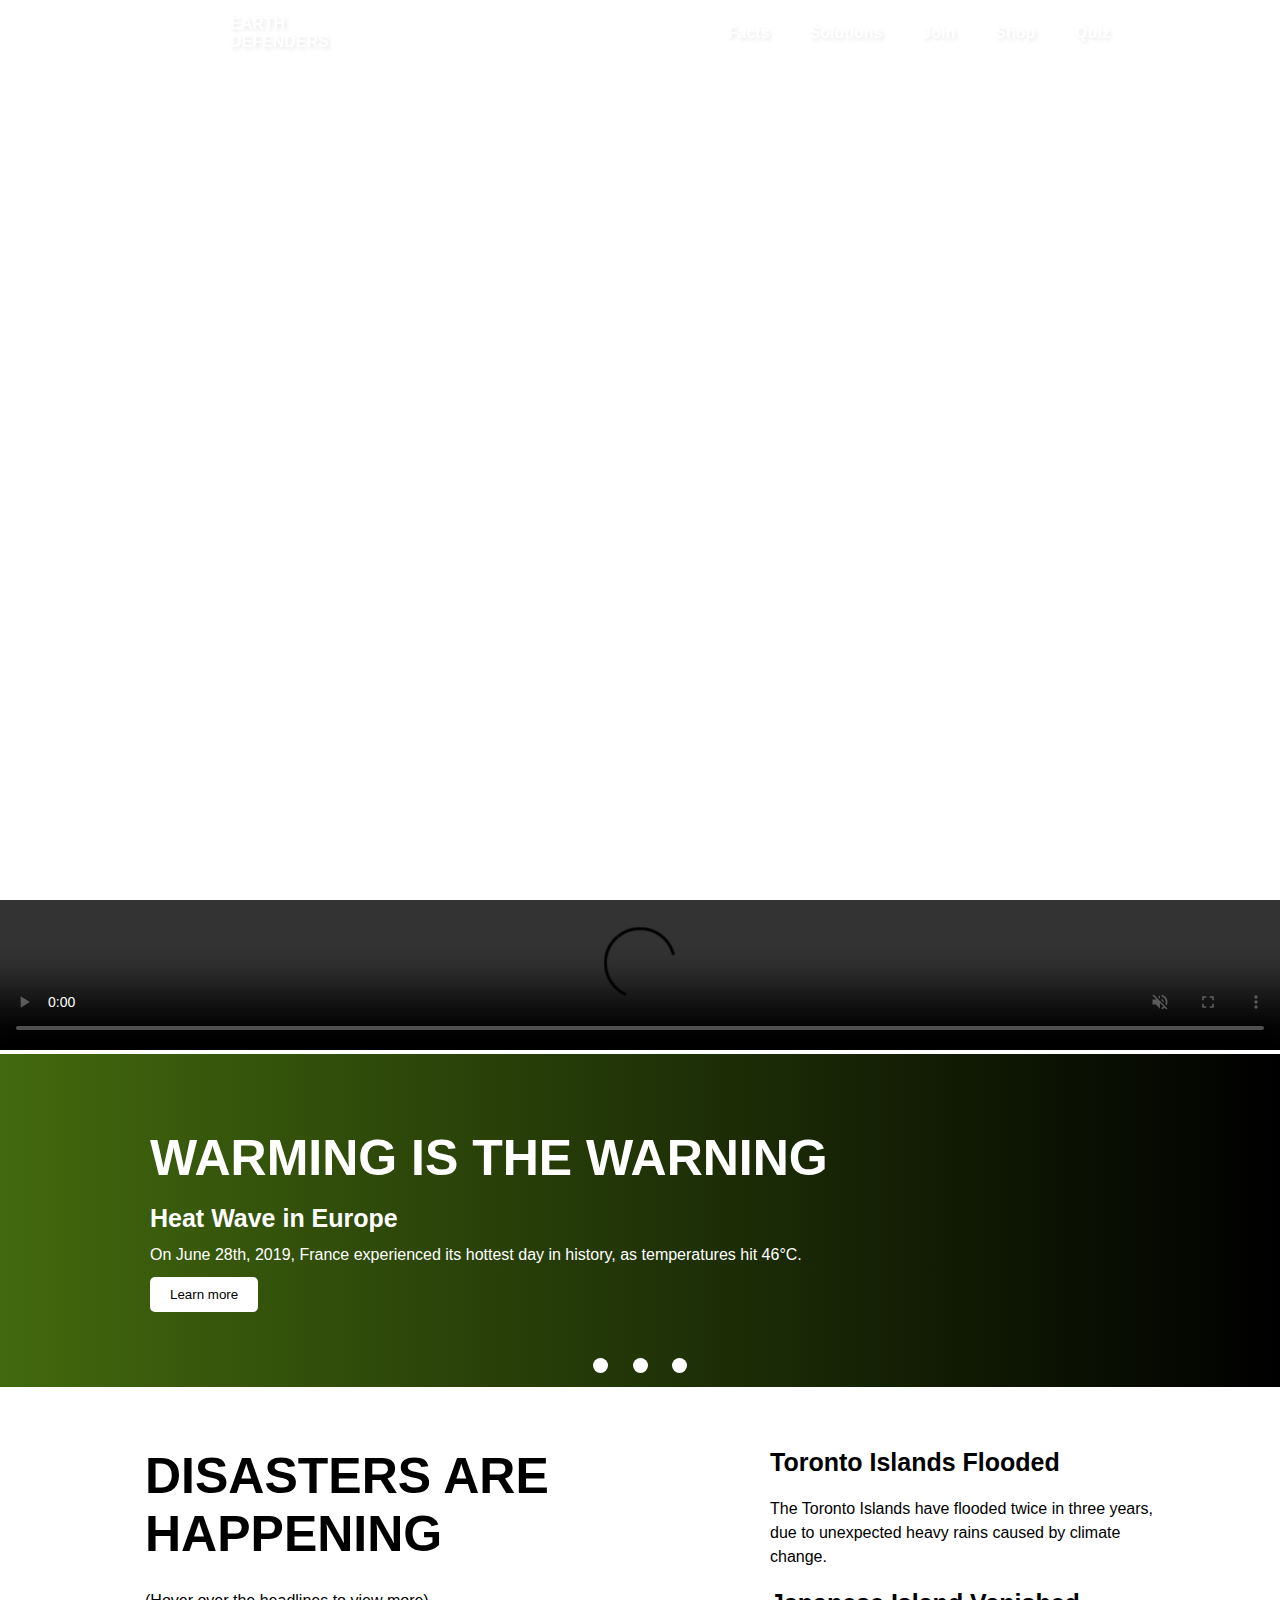
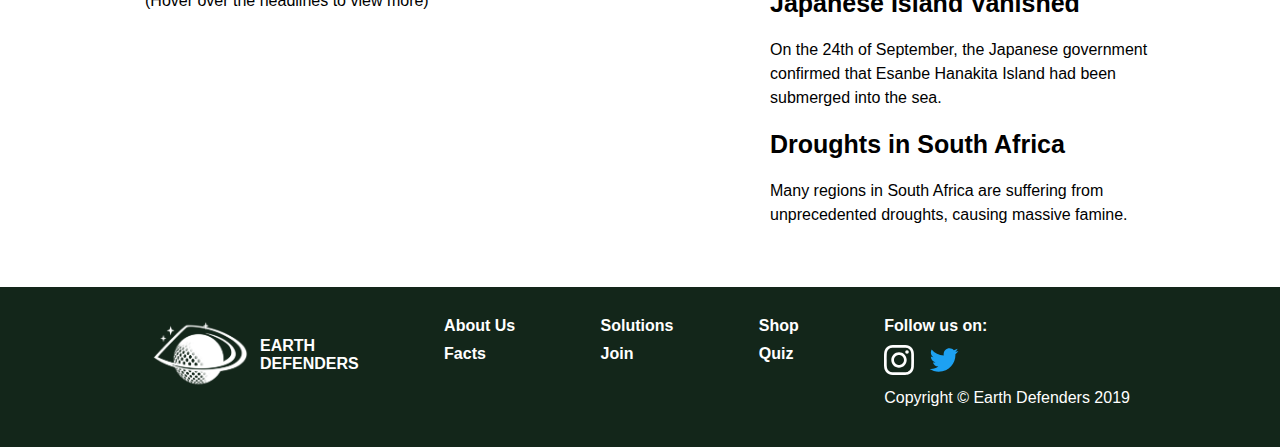
==== index.html @ 1ad80209 "Initial commit" ====
<!DOCTYPE html>
<html>
	<head>
		<title>Earth Defenders</title>
		<meta name="author" content="Team Earth Defenders" />
		<meta name="description" content="Earth Defenders is a Canada-based non-profit organization that not only informs and educates people about the global warming issue, but also engages people to participate in the campaign." />
		<link rel="stylesheet" media="screen" href="css/default.css" />
		<script type="text/javascript" src="js/jquery-3.4.1.js"></script>
		<script type="text/javascript" src="js/all_js.js"></script>
		<script type="text/javascript" src="js/landing_js.js"></script>
	</head>
	<body>
		<header>
			<div class="logoname" id="lnh">
				<a href=index.html><img class="logo" src="img/earthdefenders_logo.png" /></a>
				<a href=index.html><span id="sitename">EARTH<br>DEFENDERS</span></a>
			</div>
			<nav>
				<ul>
					<a href="facts.html"><li>Facts</li></a>
					<a href="solutions.html"><li>Solutions</li></a>
					<a href="join.html"><li>Join</li></a>
					<a href="shop.html"><li>Shop</li></a>
					<a href="quiz.html"><li>Quiz</li></a>
				</ul>
			</nav>
		</header>
		<main>
			<div class="landing hero">
				<h2>EARTH NEEDS YOUR HELP</h2>
				<h4>We have until 2050 to change course.</h4><br><br>
				<div class="countdown">
					<div>
						<h1 id="years"></h1>
						<h4>Y</h4>
					</div>
					<div>
						<h1 id="days"></h1>
						<h4>D</h4>
					</div>
					<div>
						<h1 id="hours"></h1>
						<h4>H</h4>
					</div>
					<div>
						<h1 id="mins"></h1>
						<h4>M</h4>
					</div>
					<div>
						<h1 id="secs"></h1>
						<h4>S</h4>
					</div>
				</div>
				<div id="scrolldown">
					<p><strong>Scroll down<br>&#8615;</strong></p>
				</div>
			</div>
			<div id="videocrop">
				<video controls autoplay muted>
					<source src="video/earth_defenders_video.mp4" type="video/mp4"/>
				</video>
			</div>
			<section class="container">
				<h2 class="callheading" id="warming">Warming is the Warning</h2>
				<div class="caption fade">
					<h4>Heat Wave in Europe</h4>
					<p>On June 28th, 2019, France experienced its hottest day in history, as temperatures hit 46&#176;C.</p>
					<button onclick="window.open('https://www.theguardian.com/world/2019/jun/28/france-on-red-alert-as-heatwave-forecast-to-reach-record-45c', '_blank')" class="learnmore">Learn more</button>
				</div>
				<div class="caption fade">
					<h4>Wildfires throughout Brazil</h4>
					<p>The lungs of the Earth - the Amazon Rainforest - experienced one of the worst wildfires in history this year.</p>
					<button onclick="window.open('https://www.nytimes.com/2019/08/21/world/americas/amazon-rainforest.html', '_blank')" class="learnmore">Learn more</button>
				</div>
				<div class="caption fade">
					<h4>Melting Ice in Polar Regions</h4>
					<p>The ice coverage in the Arctic has shrunk to dangerously low levels; ice in the coldest areas have started melting.</p>
					<button onclick="window.open('http://nsidc.org/arcticseaicenews/', '_blank')" class="learnmore">Learn more</button>
				</div>
				<div class="slidedots">
					<span class="dot"></span>
					<span class="dot"></span>
					<span class="dot"></span>
				</div>
			</section>
			<section class="container-2">
				<div class="disasters">
					<div id="dis_textoverlay">
						<h2 class="callheading">Disasters Are Happening</h2>
						<p>(Hover over the headlines to view more)</p>
					</div>
				</div>
				<div class="caption-2">
					<div id="toronto">
						<h4>Toronto Islands Flooded</h4>
						<p>The Toronto Islands have flooded twice in three years, due to unexpected heavy rains caused by climate change.</p>
					</div>
					<div id="japan">
						<h4>Japanese Island Vanished</h4>
						<p>On the 24th of September, the Japanese government confirmed that Esanbe Hanakita Island had been submerged into the sea.</p>
					</div>
					<div id="southafrica">
						<h4>Droughts in South Africa</h4>
						<p>Many regions in South Africa are suffering from unprecedented droughts, causing massive famine.</p>
					</div>
				</div>
			</section>
		</main>

		<footer>
			<div class="logoname">
				<img class="logo" src="img/earthdefenders_logo.png" />
				<span>EARTH<br>DEFENDERS</span>
			</div>
			<ul>
				<li><a href="index.html">About Us</a></li>
				<li><a href="facts.html">Facts</a></li>
			</ul>
			<ul>
				<li><a href="solutions.html">Solutions</a></li>
				<li><a href="join.html">Join</a></li>
			</ul>
			<ul>
				<li><a href="shop.html">Shop</a></li>
				<li><a href="quiz.html">Quiz</a></li>
			</ul>
			<div class="footerright">
				<span class="followus">Follow us on:</span><br>
				<a target="_blank" href="https://www.instagram.com/join_earth_defenders/"><img class="smicon" src="img/sm_icons/Instagram_Logo.svg" /></a>
				<img class="smicon" src="img/sm_icons/Twitter_Logo.svg" /><br>
				<span class="copyright">Copyright &copy; Earth Defenders 2019</span>
			</div>
		</footer>
	</body>
</html>
---- css/default.css ----
body {
	margin: 0;
	padding: 0;
	font-family: "Helvetica neue", sans-serif;
}

h1, h2, h3, h4 {
	margin: 0;
}

h1 {
	font-size: 90px;
}

h2 {
	font-size: 70px;
}

h3 {
	font-size: 40px;
}

h4 {
	font-size: 30px;
}

h5 {
	font-size: 25px;
}

p {
	font-size: 20px;
	line-height: 1.5em;
}

/*** Header properties ***/

.logoname {
	display: flex;
	align-items: center;
}

#lnh {
	margin-left: 150px;
}

header {
	padding: 0;
	color: #fff;
	text-shadow: 2px 2px 4px rgba(0, 0, 0, 0.1);
	height: 75px;
	width: 100%;
	display: flex;
	justify-content: space-between;
	align-items: center;
	position: fixed;
	z-index: 2;
	transition: 1s ease-in-out;
}

.headerbg {
	background-color: #000;
	background-color: rgba(0, 0, 0, 0.65);
	transition: 1s ease-in-out;
}

a {
	text-decoration: none;
}

header .logo {
	width: 70px;
	display: block;
	margin-right: 10px;
}

#sitename {
	color: #fff;
	font-size: 20px;
	font-weight: bold;
}

header nav ul {
	list-style-type: none;
	display: flex;
	font-weight: bold;
	margin-right: 150px;
}

header nav ul li {
	color: #fff;
	font-size: 20px;
	padding: 10px 25px;
}

header nav ul li:hover, header nav ul .active {
	margin-bottom: -5px;
	border-bottom: 5px solid #fff;
}

/*** Hero image properties ***/

.hero {
	background-size: cover;
	background-attachment: fixed;
	width: 100%;
	text-transform: uppercase;
	text-shadow: 2px 2px 4px rgba(0, 0, 0, 0.1);
	color: #fff;
	display: flex;
	flex-direction: column;
	text-align: center;
	justify-content: center;
}

.herohead {
	padding: 5px 150px;
	text-align: center;
}

.landing {
	background-image: url(../img/hero_landing.jpg);
	height: 100vh;
}

.facts {
	background-image: url(../img/hero_facts.jpg);
	height: 65vh;
	text-align: right;
}

.solutions {
	background-image: url(../img/hero_solutions.jpg);
	width: 100%;
	height: 50vh;
}

.join {
	background-image: url(../img/hero_join.jpg);
	height: 50vh;
}

.shop {
	background-image: url(../img/hero_shop.jpg);
	height: 50vh;
}

/* Landing hero image text */

.countdown div {
	font-size: 30px;
	padding: 0 25px;
	font-weight: bold;
	user-select: none;
	display: inline-block;
	opacity: 1;
	animation: cdfadein 4s;
}

@keyframes cdfadein {
	0% {opacity: 0; }
	50% {opacity: 0; }
	100% {opacity: 1; }
}

#scrolldown {
	position: absolute;
	margin-left: auto;
	margin-right: auto;
	left: 0;
	right: 0;
	bottom: 20px;
}

/*** Content properties ***/

.content {
	margin: 25px 150px;
}

/** Landing page **/

.banner {
	padding: 25px 0;
	text-align: center;
}

.banner a {
	color: #000;
	font-size: 50px;
}

video {
	overflow: hidden;
	width: 100%;
	background-color: #112f0a;
}

.container {
	position: relative;
	background-color: #000000;
	color: #fff;
	width: 100%;
	height: 100%;
}

.slidedots {
	position: absolute;
	width: 100%;
	text-align: center;
	bottom: 10px;
}

.dot {
	width: 15px;
	height: 15px;
	background-color: #fff;
	border-radius: 50%;
	display: inline-block;
	margin: 0 10px;
}

.callheading {
	text-transform: uppercase;
	font-size: 50px;
	padding: 10px 0;
}

#warming {
	position: absolute;
	padding: 75px 150px;
	z-index: 1;
}

/* Slideshow animation properties */

.fade {
	animation: fade 8s;
}

@keyframes fade {
	0%   { opacity: 0; }
	10%   { opacity: 1; }
	90%  { opacity: 1; }
	100% { opacity: 0; }
}

.caption {
	padding: 150px 75px 75px 150px;
	display: none;
}

.caption:nth-child(2) {
	background-image: linear-gradient(to right, rgb(66, 105, 14), rgba(0, 0, 0, 0)), url(../img/france.JPG);
	background-size: cover;
}

.caption:nth-child(3) {
	background-image: linear-gradient(to right, rgb(0, 0, 0), rgba(0, 0, 0, 0)), url(../img/fire.JPG);
	background-size: cover;
}

.caption:nth-child(4) {
	background-image: linear-gradient(to right, rgb(32, 87, 142), rgba(0, 0, 0, 0)), url(../img/glacier.JPG);
	background-size: cover;
}

.caption p {
	margin: 10px 0;
}

.container-2 {
	align-items: center;
	justify-content: center;
	display: flex;
	padding: 25px 120px;
}

.container-2 > * {
	width: 50%;
}

.caption-2 h4, .caption-2 p {
	margin: 20px 0;
}

.learnmore {
	padding: 10px 20px;
	background-color: #ffffff;
	border-radius: 5px;
	border-style: none;
	transition: 0.5s;
}

.disasters {
	width: 800px;
	height: 450px;
	margin-right: 50px;
	position: relative;
}

#dis_textoverlay {
	padding: 25px;
}

.container-2 button {
	background-color: #C0DAE7;
}

.container-2 button:hover {
	background-color: #d1d1d1;
	cursor: pointer;
}

/** Facts page **/

.columns {
	display: flex;
	flex-wrap: wrap;
}

.columns > * {
	flex: 50%;
}

.textchart {
	margin: 15px 0;
	width: 100%;
}

.textchart #lefttext {
	margin-top: 15px;
	margin-right: 50px;
}

.textchart #righttext {
	margin-top: 15px;
	margin-left: 50px;
}

.textchart .chartsource {
	font-size: 16px;
	text-align: right;
}

.piechart > * {
	padding: 10px 0;
	width: 100%;
}

.galleryhead {
	color: #000;
	text-align: center;
	padding: 0 25px;
    margin: 0 250px;
}

.galleryhead div {
	border: 5px solid #000;
}

.galleryhead h3 {
	padding-top: 30px;
	font-size: 50px;
}

.gallery {
	display: flex;
	flex-wrap: wrap;
	margin: 50px 100px;
	padding: 0;
	overflow: hidden;
}

.gallerypic {
	margin: 5px;
	flex: 30%;
	flex-direction: row;
	position: relative;
	text-align: center;
}

.gallerypic img {
	height: 100%;
	width: 100%;
}

.overlay {
	position: absolute;
	top: 0;
	left: 0;
	width: 100%;
	height: 100%;
	background-color: rgba(0, 0, 0, 0);
	color: rgba(255, 255, 255, 0);
	transition: 0.5s ease-in-out;
}

.overlay .cap {
	position: absolute;
	top: 50%;
	left: 50%;
	transform: translate(-50%, -50%);
	width: 75%;
}

.gallerypic:hover .overlay {
	background-color: rgba(0, 0, 0, 0.5);
	color: rgba(255, 255, 255, 1);
	transition: 0.5s ease-in-out;
}

@media (max-width: 1000px) {
	.gallery div, .columns {
		flex: 100%;
		flex-direction: column;
	}
}

/** Solutions page **/

.allsols {
	margin: 0;
	padding: 0;
	display: flex;
	flex-wrap: wrap;
	align-items: center;
	justify-content: center;
}

.sol {
	min-width: 45%;
	height: 300px;
	list-style-type: none;
	display: flex;
	align-items: center;
	margin: 0;
	padding: 0;
}

.sol_icon {
	width: 200px;
}

.sol_icon img {
	width: 100%;
}

.sol_text h3 {
	padding: 10px 0;
}

.sol_text ul {
	font-size: 20px;
	width: 400px;
	line-height: 1.5em;
}

.question {
	background-image: url(../img/tree_and_plants.jpg);
	width: 80%;
	margin-left: auto;
	margin-right: auto;
	margin-bottom: 75px;
	height: auto;
	background-size: cover;
	display: flex;
	flex-wrap: nowrap;
	align-items: center;
}

.question > * {
	background-color: #fff;
	background-color: rgba(255, 255, 255, 0.8);
	margin: 50px 60px;
	padding: 30px;
}

.solution-question1{
	width: 55%;
	height: auto;
}

.solution-question1 h2 {
	display: none;
}

.question textarea {
	box-sizing: border-box;
	resize: none;
	width: 100%;
	height: 100px;
	margin-top: 30px;
	padding: 10px;
	font-family: "Helvetica neue", sans-serif;
	font-size: 16px;
	border: 2px solid grey;
	color: #000;
}

.solution-question2{
	width: 45%;
	height: auto;
}

.solution-question2 p {
	margin: 0;
	padding: 0;
}

#suggest_ed {
	float: right;
	margin: 10px 0;
}

/** Join page **/

#jointop {
	display: flex;
	flex-wrap: nowrap;
}

#jointop > * {
	flex: 50%;
}

#jointop img {
	width: 50%;
	height: 100%;
}

#jointop p, #jointop ul li {
	font-size: 24px;
	line-height: 1.5em;
	margin-right: 25px;
}

#join_initiatives > * {
	padding: 100px 150px;
	display: flex;
}

#join_initiatives > * > * {
	flex: 50%;
    line-height: 1.5em;
}

.volunteer {
	background-image: linear-gradient(to right, rgba(0, 0, 0, 0.3), rgba(0, 0, 0, 0.3)), url("../img/volunteer_banner.jpg");
	background-size: cover;
}

.events {
	background-image: linear-gradient(to right, rgba(0, 0, 0, 0.5), rgba(0, 0, 0, 0.5)), url("../img/events_banner.jpg");
	background-size: cover;
}

.spon {
	background-image: linear-gradient(to right, rgba(0, 0, 0, 0.3), rgba(0, 0, 0, 0.3)), url("../img/spon_banner.jpg");
	background-size: cover;
}
.spon h3{
    padding-top: 60px;
}
.events h3{
    padding-top: 60px;
}
.volunteer h3{
    padding-top: 65px;
}
/* Join form properties */

#joinbg {
	width: 100%;
	height: 720px;
	background-image: url(../img/joinform_bg.jpg);
	background-position: center;
	background-size: cover;
	background-attachment: fixed;
	position: relative;
}

#joinus {
	width: 575px;
	height: 90%;
	padding: 10px 20px;
	position: absolute;
	right: 10%;
	top: 5%;
	background-color: rgba(255, 255, 255, 0.8);
	box-sizing: border-box;
	border-radius: 10px;
	box-shadow: 5px 5px rgba(136, 136, 136, 0.2);
	text-align: left;
}

#formname {
	margin: 10px;
}

.fill{
	border: 1px solid #808080;
	margin: 5px 10px;
	border-radius: 5px;
}

#joinus input[type="text"], #joinus nput[type="email"], #joinus textarea, #joinus select{
	font-size: 16px;
	font-family: "Helvetica neue", sans-serif;
	width: 95%;
	height: 25px;
	margin: 10px 10px 10px 0;
	background: none;
	border: none;
	outline: none;
	resize: none;
}

#joinus input[type="textbox"] {
	width: 145px;
}

#joinus label {
	font-size: 18px;
	margin-left: 10px;
}

.columnform {
	display: flex;
	flex-wrap: wrap;
}

.columnform > * {
	flex: 40%;
}

::placeholder{
	color: #000;
}

#interested {
	padding-left: 10px;
	font-weight: bold;
}

.areas {
	font-size: 16px;
}

.interested-areas{
	text-align: left;
	margin: 0 20px;
	line-height: 1.5em;
	display: flex;
}

.interested-areas ul {
	flex: 50%;
	list-style-type: none;
	margin: 0;
	padding: 0;
}

#join_ed {
	display: block;
	width: 100px;
	height: 40px;
	margin: 10px;
	border: none;
	background-color: #376cd0;
	font-size: 20px;
	font-weight: bold;
	color: #ffffff;
}

#formnote {
	padding: 5px;
	float: right;
}

.popup {
	display: none;
	position: fixed;
	z-index: 3;
	top: 0;
	left: 0;
	right: 0;
	bottom: 0;
	background-color: #000;
	background-color: rgba(0, 0, 0, 0.5);
	overflow: auto;
}

.popup .logo {
	width: 70px;
	margin-right: 10px;
}

.popupcontent {
	margin: 10% auto;
	padding: 50px;
	background-color: #fff;
	width: 40%;
}

.closepop {
	float: right;
	font-weight: bold;
	font-size: 30px;
	user-select: none;
}

.closepop:hover {
	color: #909090;
}

/** Shop properties **/

#cart {
	position: fixed;
	bottom: 0;
	right: 0;
	text-align: center;
}

#cart p {
	margin: 0;
	padding-bottom: 20px;
}

#cart:hover {
	cursor: pointer;
	background-color: rgba(0, 0, 0, 0.05);
}

#cart img {
	width: 100px;
	padding: 10px 10px 0 10px;
}

.allshop {
	display: flex;
}

.allshop > * {
	padding: 25px;
	flex: 33%;
}

.shopitem {
	width: 400px;
}

.shopitem img {
	width: 100%;
	padding-bottom: 25px;
}

.popup h5 {
	float: right;
}

#smalltree_sc, #gifttree_sc, #growntree_sc, #tshirt_sc, #totebag_sc {
	display: none;
}

#shoppopup div {
	padding: 15px 0;
}

#gifttree_sc textarea{
	height: 50px;
	width: 400px;
	resize: none;
}

#purchase {
	width: 100%;
}

/** Quiz properties **/

#quizbg {
	background-image: url("../img/quiz_bg.jpg");
	background-size: cover;
	background-attachment: fixed;
	padding: 180px 0;
	width: 100%;
}

#quizoverlay {
	background-color: #ededed;
	background-color: rgba(237, 237, 237, 0.8);
	color: #000;
	width: 60%;
	margin: 100px auto;
	padding: 50px 100px;
}

#quizban button, #quizoverlay button, .shopitem button, #suggest_ed , #purchase{
	font-size: 20px;
	font-weight: bold;
	background-color: #376cd0;
	color: #fff;
	border: none;
	cursor: pointer;
	padding: 10px;
}

#quizban button:hover, #join_ed:hover, #quizoverlay button:hover {
	background-color: #7a9ee3;
	cursor: pointer;
}

#quiz, #finish, #score, #replay, #shopwarning {
	display: none;
}

#openq, #startquiz {
	margin-top: 0;
	display: block;
}

#quiz #question {
	margin: 10px 0 0 0;
}

#choiceimg {
	display: flex;
	flex-wrap: wrap;
	position: relative;
	align-items: center;
}

#choiceimg > * {
	margin: 0;
	padding: 10px 0;
}

#choiceimg ul {
	list-style-type: none;
	flex: 50%;
}

#choiceimg img {
	height: 200px;
	margin-left: 50px;
}

#quiz ul li {
	font-size: 18px;
	margin: 10px 0;
	padding: 10px;
	border: 1px solid #afafaf;
	border-radius: 10px;
}

#quiz ul li:hover {
	background-color: #d6e2f8;
}

#quiz ul li input, #quiz ul li label {
	margin: 5px;
	cursor: pointer;
}

/*** Footer properties ***/

footer {
	display: flex;
	background-color: #13261a;
	color: #fff;
	height: 100px;
	padding: 30px 150px;
	font-size: 18px;
	font-weight: bold;
	align-items: flex-start;
	justify-content: space-between;
}

footer .logo {
	width: 100px;
	margin-right: 10px;
}

footer ul{
	list-style-type: none;
	margin: 0;
	padding: 0;
}

footer ul li, .followus {
	padding-bottom: 10px;
}

footer ul li a {
	color: #fff;
}

footer .smicon {
	padding: 10px 10px 10px 0;
	width: 30px;
}

.copyright {
	font-weight: normal;
}

/* Medium-size screens */
@media screen and (max-width: 1280px) {
	#sitename, header nav ul li, #joinus label, #jointop p, #jointop ul li, p, footer{
		font-size: 1em;
	}
	
	header {
		height: 65px;
	}
	
	header nav ul li {
		padding: 10px 20px;
	}
	
	h1 {
		font-size: 70px;
	}
	
	h2 {
		font-size: 55px;
	}
	
	h3 {
		font-size: 30px;
	}
	
	h4 {
		font-size: 25px;
	}
	
	.banner {
		padding: 10px 0;
	}
}

/* Mobile screens */

@media screen and (max-width: 736px) {
	.question {
		flex-wrap: wrap;
		justify-content: center;
	}
		
	#jointop {
		flex-wrap: wrap;
	}
	
	#jointop > * {
		flex: 100%;
	}
}
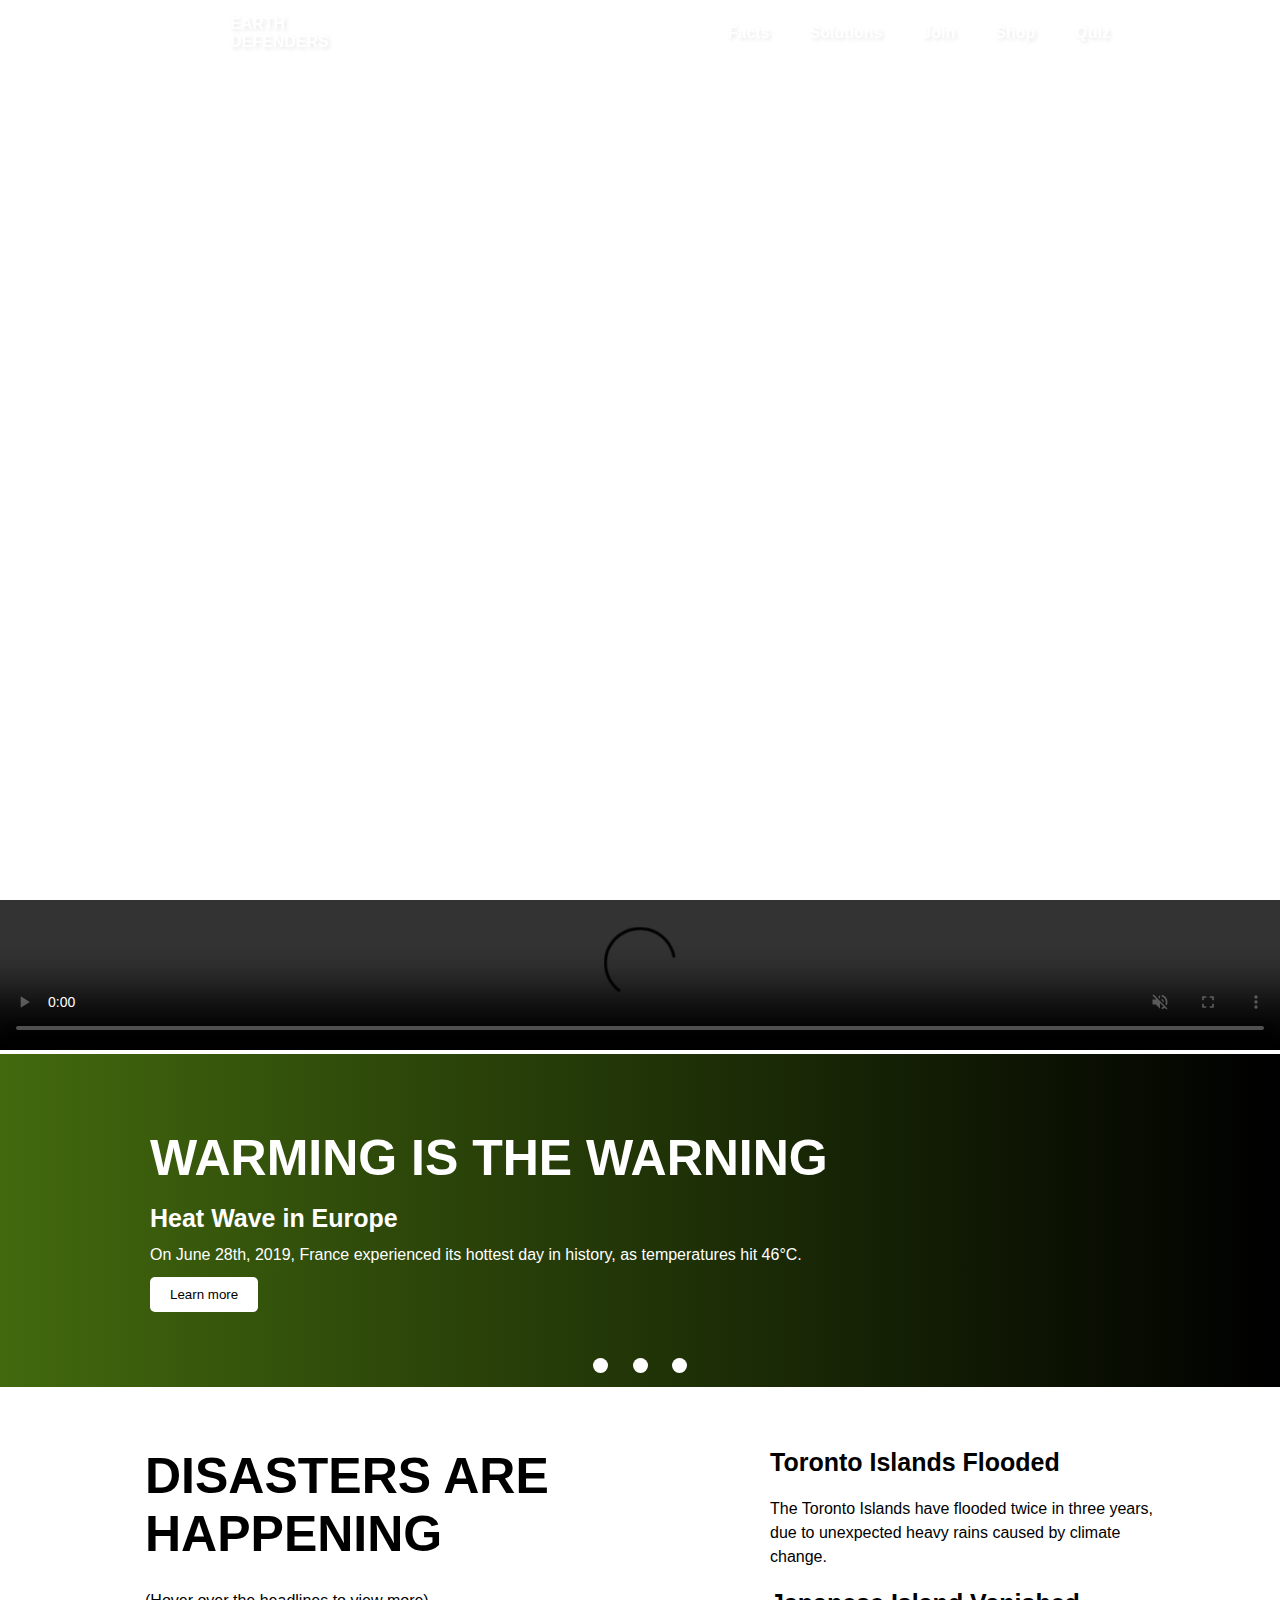
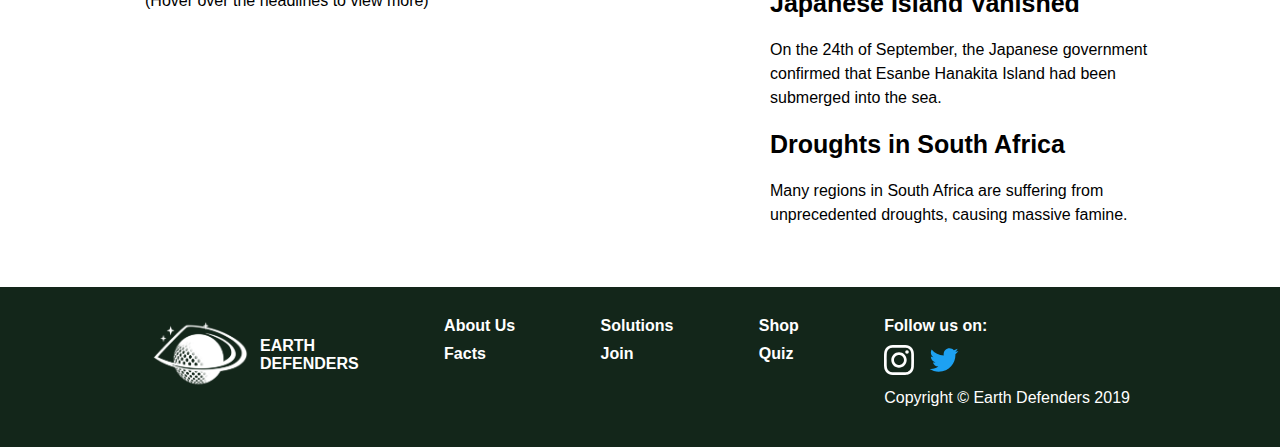
==== commit a35a09d6: "Update index.html" ====
--- a/index.html
+++ b/index.html
@@ -56,7 +56,7 @@
 				</div>
 			</div>
 			<div id="videocrop">
-				<video controls autoplay muted>
+				<video controls controlsList="nodownload" autoplay muted>
 					<source src="video/earth_defenders_video.mp4" type="video/mp4"/>
 				</video>
 			</div>
